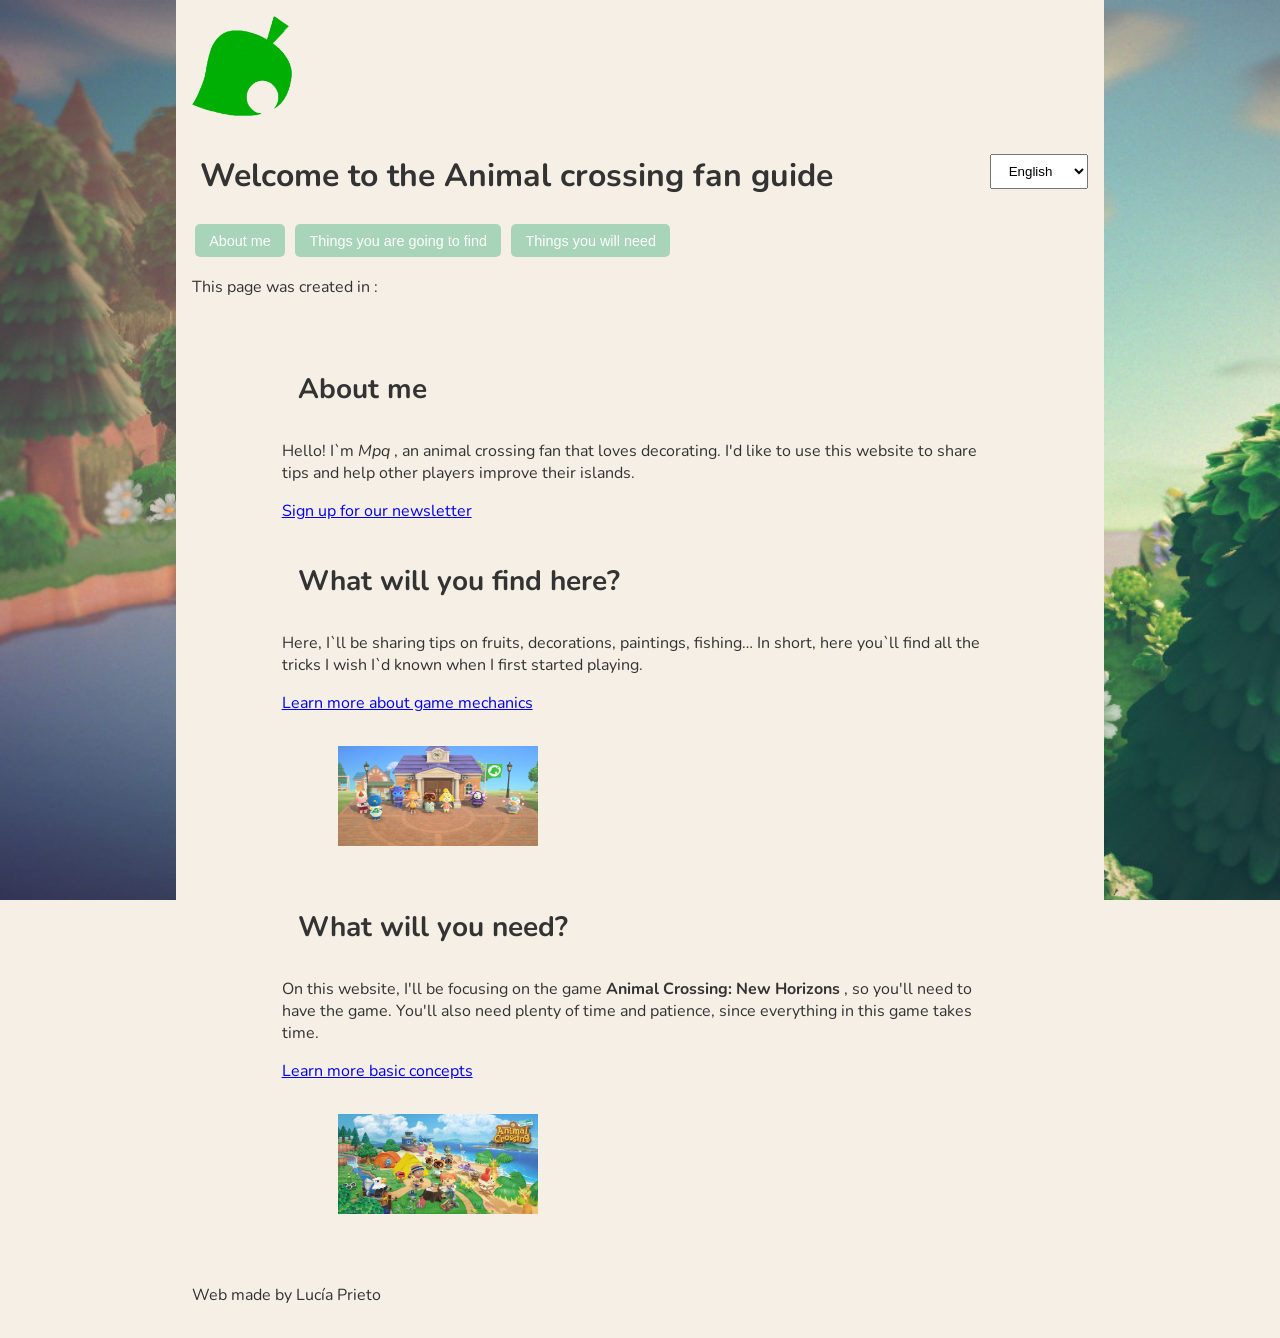
==== index.html @ 8a0dd383 "Inititial version of the web project" ====
<!DOCTYPE html>


<html lang="en-GB"> <!--ReqH1-->

    <head><!--ReqH2-->

        <meta charset="UTF-8">
        <meta name="viewpoint" content="width=device-width,initial-scale=1.0">
        <meta name="description" content="Introduction main page">
        <meta name="author" content="Lucía Prieto">
        <meta name="keywords" content="tips, animals">
        <title>Nook site</title>
        <link rel="stylesheet" href="css/styles.css">
        <script src="./js/i18n/i18n.js" defer> </script>
    </head>
    <body> 
        <div class="content">
        <header>
            <figure class="leaf-icon">
                <a href="./index.html">
                <img src="./resources/leaf1.png" alt="Home button" title="leaf home button" width="100" height="100">
                </a>
            </figure>
            <div class="header-bar">
            <h1 data-i18n="pages.home.title">Welcome to the Animal crossing fan guide</h1><!--ReqH5-->
             <select id="language-switcher"
            onchange="switchLanguage(this.value)">
            <option value="en">English</option>
            <option value="es">Español</option>
            </select>
            </div>
            <nav>
                <ul><!--ReqH8--><!--ReqH14-->
                    <li><a href="#intro" data-i18n="navigation.intro">About me</a></li> <!--ReqH11-->
                    <li><a href="#parts" data-i18n="navigation.parts">Things you are going to find</a></li><!--ReqH11-->
                    <li><a href="#necesary" data-i18n="navigation.necesary">Things you will need</a></li><!--ReqH11-->
                </ul>
            </nav>
                <p data-i18n="text.date">
                This page was created in :
                </p>
                <span id="event-date" data-date="2026-03-10"></span>
            
            
        </header>
        <main class="responsive"><!--ReqH3-->

            <section id="intro"><!--ReqH4-->

                <h2 data-i18n="title.intro">About me</h2><!--ReqH5-->

                <p ><span data-i18n="text1.intro">Hello! I`m </span><em>Mpq</em> <span data-i18n="text2.intro"> , an animal crossing fan that loves decorating.<!--ReqH6-->
                    I'd like to use this website to share tips and help other players 
                    improve their islands.</span></p>
                <a href="pages/news.html" data-i18n="link.newsletter">Sign up for our newsletter</a>
            </section>
            <section id="parts"><!--ReqH4-->

                <h2 data-i18n="title.finds">What will you find here?</h2>
                <p data-i18n="text.finds" >Here, I`ll be sharing tips on fruits, decorations, 
                    paintings, fishing… In short, here you`ll 
                    find all the tricks I wish I`d known when 
                    I first started playing.</p>
                    <a href="pages/fishing.html" data-i18n="link.mechanics">Learn more about game mechanics</a>
                    <figure class="imagen">
                    <img src="./resources/townhall.jpg" alt="Game cover with all characters in a bridge" title="game cover" width="200" height="100"><!--ReqH12-->
                    </figure>
            </section>
            <section id="necesary">
                <h2 data-i18n="title.needs">What will you need?</h2>
                <p ><span data-i18n="text1.needs">On this website, I'll be focusing on the game</span>
                    <strong>Animal Crossing: New Horizons</strong> <span data-i18n="text2.needs">, so you'll need to have the game. <!--ReqH6-->
                    You'll also need plenty of time and patience, 
                    since everything in this game takes time. </span></p>
                    <a href="pages/basics.html" data-i18n="link.basics">Learn more basic concepts</a>
                    <figure class="imagen">
                    <img src="./resources/game_cover.jpg" alt="Game cover with all characters" title="game cover" width="200" height="100"> <!--ReqH10-->
                    </figure>
                    <!--ReqH12-->
            </section>
        </main>
        <footer>
        <p data-i18n="footer">Web made by Lucía Prieto</p>
    </footer>
    </div>
    </body>
</html>
---- css/styles.css ----
@import url('https://fonts.googleapis.com/css2?family=Nunito&display=swap');
body{ /* ReqC1 */
    font-size: 1rem;/* ReqC2 */
    font-family:'Nunito',Verala Round;
    background-image: url("../resources/backgraund.png"); /* Add the backgroung img  */
    background-size: cover;
    background-attachment: fixed;
    background-color:#F5EFE6;
    color:#333333;
    margin:0;
    padding:0;/* ReqC4 */
}
.content{
    width: 70%; /*  Size of the content page*/
    margin: 0 auto;
    background-color: #F5EFE6;
    min-height: 100vh;
    padding: 1em;
}

h1{
    font-size:2rem;
    font-weight:bold;/* ReqC2 */
    margin:1.5rem 0 1rem;
    padding:0.5rem;/* ReqC3 */
}

h2{
    font-size:1.75rem;
    margin:1.5rem 0 1rem;/* ReqC2 */
    padding:1rem;/* ReqC3 */
}

main{
    width: 85vw;
    margin: 0 auto;
    padding: 2rem;/* ReqC2 *//* ReqC4 */
}
nav ul{
    list-style:nine;
    padding: 0;
    margin: 0;
}
nav li{
    display:inline-block;
}
nav a{/* ReqS13 */
    display: inline-block;
    padding:0.6em 1em;/* ReqC2 */
    margin:0.2em;/* ReqS15*/
    text-decoration:none;
    font-family:Arial,sans-serif;
    font-size:0.9rem;
    color:white;
    background-color: #A8D5BA;
    border-radius: 5px;

}
nav a:hover{/* ReqS14 */
    background-color: steelblue;
}

.responsive{
    width:80%;
    margin:0 auto;
    padding:1em;/* ReqC2 */
}
@media(max-width:768px){
    .responsive{
        width:90%;
        padding:0.8em;
    }
}
@media (max-width:480px){
    .responsive{
        width:100%;
        padding:0.6em;
    }
}

.header-bar {
 display: flex;
 justify-content: space-between; /* pushes elements apart */
 align-items: center; /* vertical alignment */
}
#language-switcher {
 width: auto; 
padding: 0.6em 1em;
 display:inline-block;
}

header:lang(es){
    color:#a8690c;
}
header:lang(en){
    color:#333333;
}

.leaf-icon{
    top: 0;
    left: 0;
    margin: 0;

}

.imagen{
    
    padding: 1em;
}
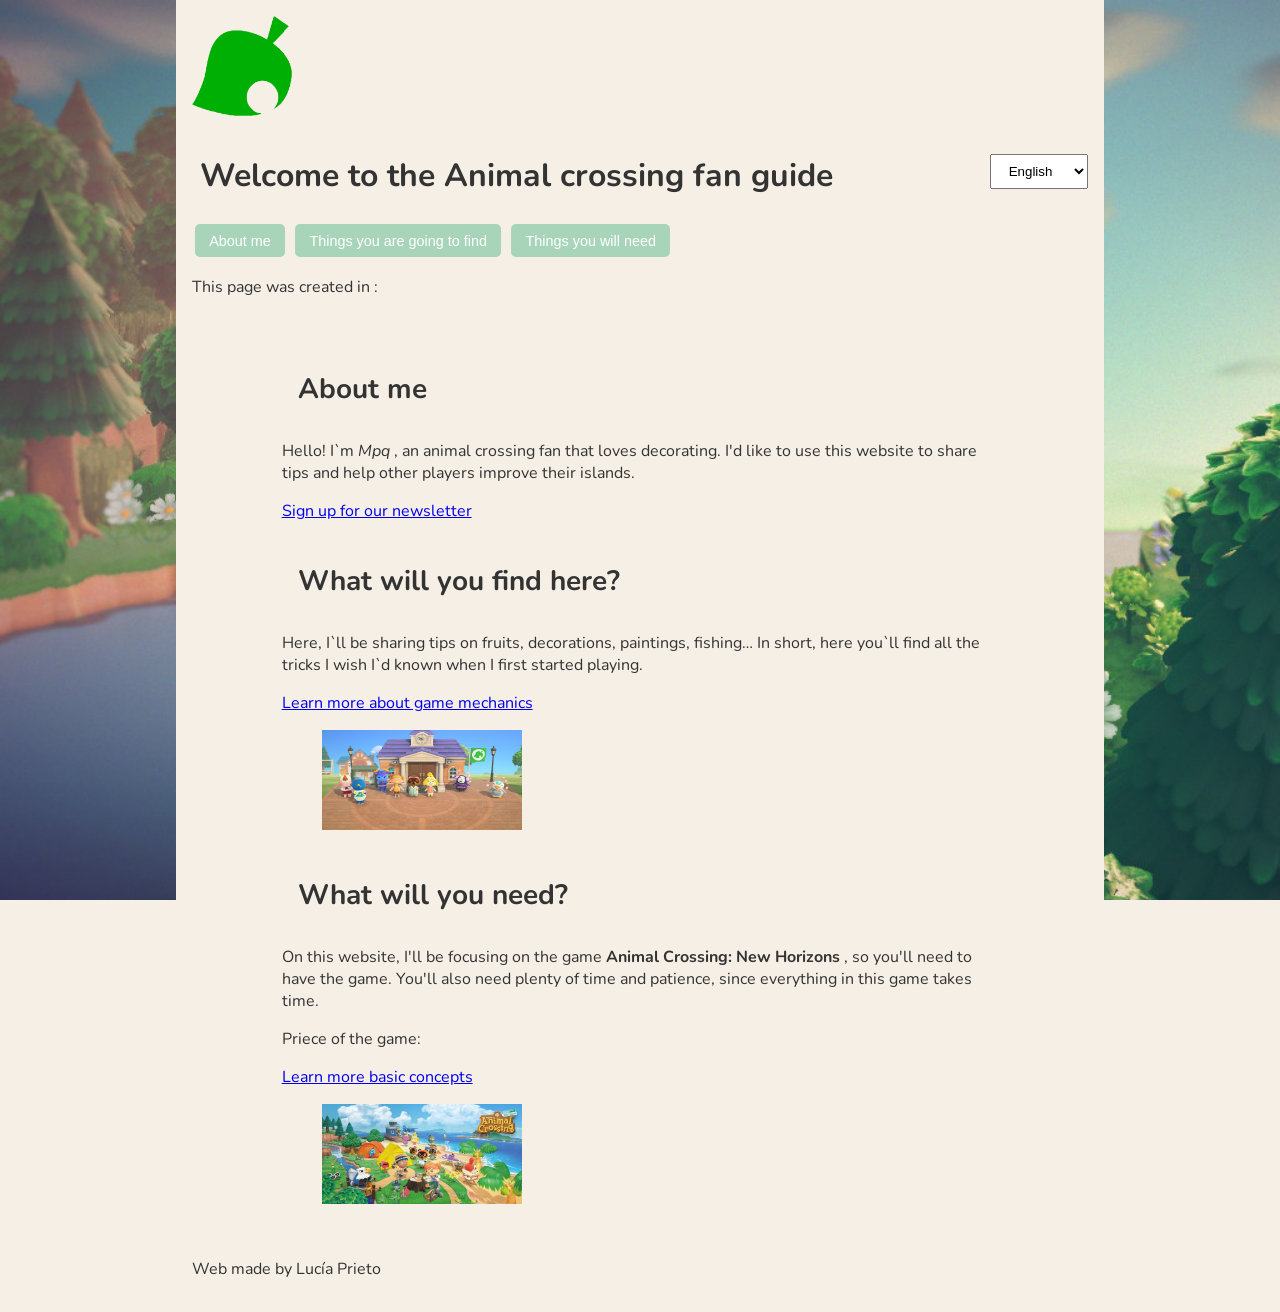
==== commit cafe2d9c: "new changes" ====
--- a/index.html
+++ b/index.html
@@ -19,20 +19,20 @@
         <header>
             <figure class="leaf-icon">
                 <a href="./index.html">
-                <img src="./resources/leaf1.png" alt="Home button" title="leaf home button" width="100" height="100">
+                <img src="./resources/leaf1.png" alt="Home button" title="leaf home button" width="100" height="100" id="home_img">
                 </a>
             </figure>
             <div class="header-bar">
             <h1 data-i18n="pages.home.title">Welcome to the Animal crossing fan guide</h1><!--ReqH5-->
              <select id="language-switcher"
-            onchange="switchLanguage(this.value)">
+            onchange="switchLanguage(this.value)"> <!--ReqI7 -->
             <option value="en">English</option>
             <option value="es">Español</option>
             </select>
             </div>
             <nav>
                 <ul><!--ReqH8--><!--ReqH14-->
-                    <li><a href="#intro" data-i18n="navigation.intro">About me</a></li> <!--ReqH11-->
+                    <li><a href="#intro" data-i18n="navigation.intro">About me</a></li> <!--ReqH11--> <!--Req I1-->
                     <li><a href="#parts" data-i18n="navigation.parts">Things you are going to find</a></li><!--ReqH11-->
                     <li><a href="#necesary" data-i18n="navigation.necesary">Things you will need</a></li><!--ReqH11-->
                 </ul>
@@ -50,7 +50,7 @@
 
                 <h2 data-i18n="title.intro">About me</h2><!--ReqH5-->
 
-                <p ><span data-i18n="text1.intro">Hello! I`m </span><em>Mpq</em> <span data-i18n="text2.intro"> , an animal crossing fan that loves decorating.<!--ReqH6-->
+                <!--Req I1--><p ><span data-i18n="text1.intro">Hello! I`m </span><em>Mpq</em> <span data-i18n="text2.intro"> , an animal crossing fan that loves decorating.<!--ReqH6-->
                     I'd like to use this website to share tips and help other players 
                     improve their islands.</span></p>
                 <a href="pages/news.html" data-i18n="link.newsletter">Sign up for our newsletter</a>
@@ -73,6 +73,8 @@
                     <strong>Animal Crossing: New Horizons</strong> <span data-i18n="text2.needs">, so you'll need to have the game. <!--ReqH6-->
                     You'll also need plenty of time and patience, 
                     since everything in this game takes time. </span></p>
+                    <p> <span data-i18n="example.currency">Priece of the game: </span>
+                        <span id="game-price" data-price="45.90"></span> </p>
                     <a href="pages/basics.html" data-i18n="link.basics">Learn more basic concepts</a>
                     <figure class="imagen">
                     <img src="./resources/game_cover.jpg" alt="Game cover with all characters" title="game cover" width="200" height="100"> <!--ReqH10-->
--- a/css/styles.css
+++ b/css/styles.css
@@ -60,18 +60,18 @@
     background-color: steelblue;
 }
 
-.responsive{
+.responsive{ /* ReqC20 */
     width:80%;
     margin:0 auto;
     padding:1em;/* ReqC2 */
 }
-@media(max-width:768px){
+@media(max-width:768px){ /* ReqC20 */
     .responsive{
         width:90%;
         padding:0.8em;
     }
 }
-@media (max-width:480px){
+@media (max-width:480px){ /* ReqC20 */
     .responsive{
         width:100%;
         padding:0.6em;
@@ -103,8 +103,15 @@
 
 }
 
-.imagen{
-    
-    padding: 1em;
+
+
+#game-price {
+    margin-left: 0.3em;
 }
 
+
+
+
+
+
+
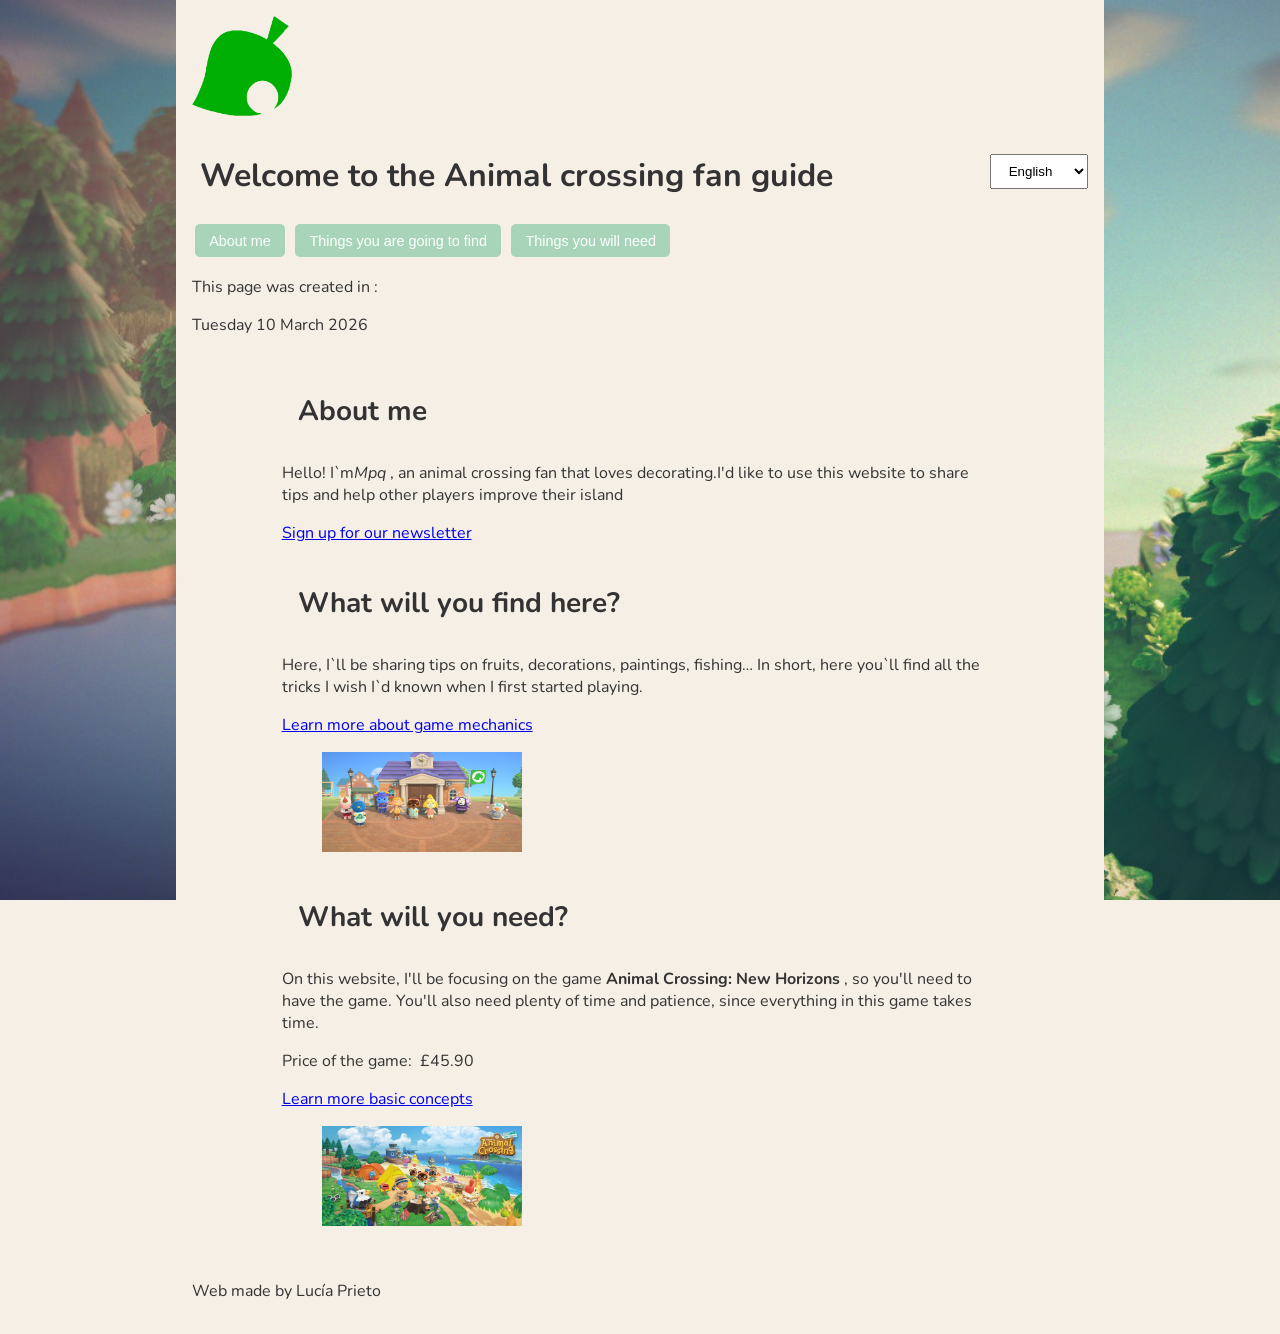
==== commit b4134154: "web solved problem" ====
--- a/index.html
+++ b/index.html
@@ -12,7 +12,7 @@
         <meta name="keywords" content="tips, animals">
         <title>Nook site</title>
         <link rel="stylesheet" href="css/styles.css">
-        <script src="./js/i18n/i18n.js" defer> </script>
+        <script src="./JS/i18n/i18n.js" defer> </script>
     </head>
     <body> 
         <div class="content">
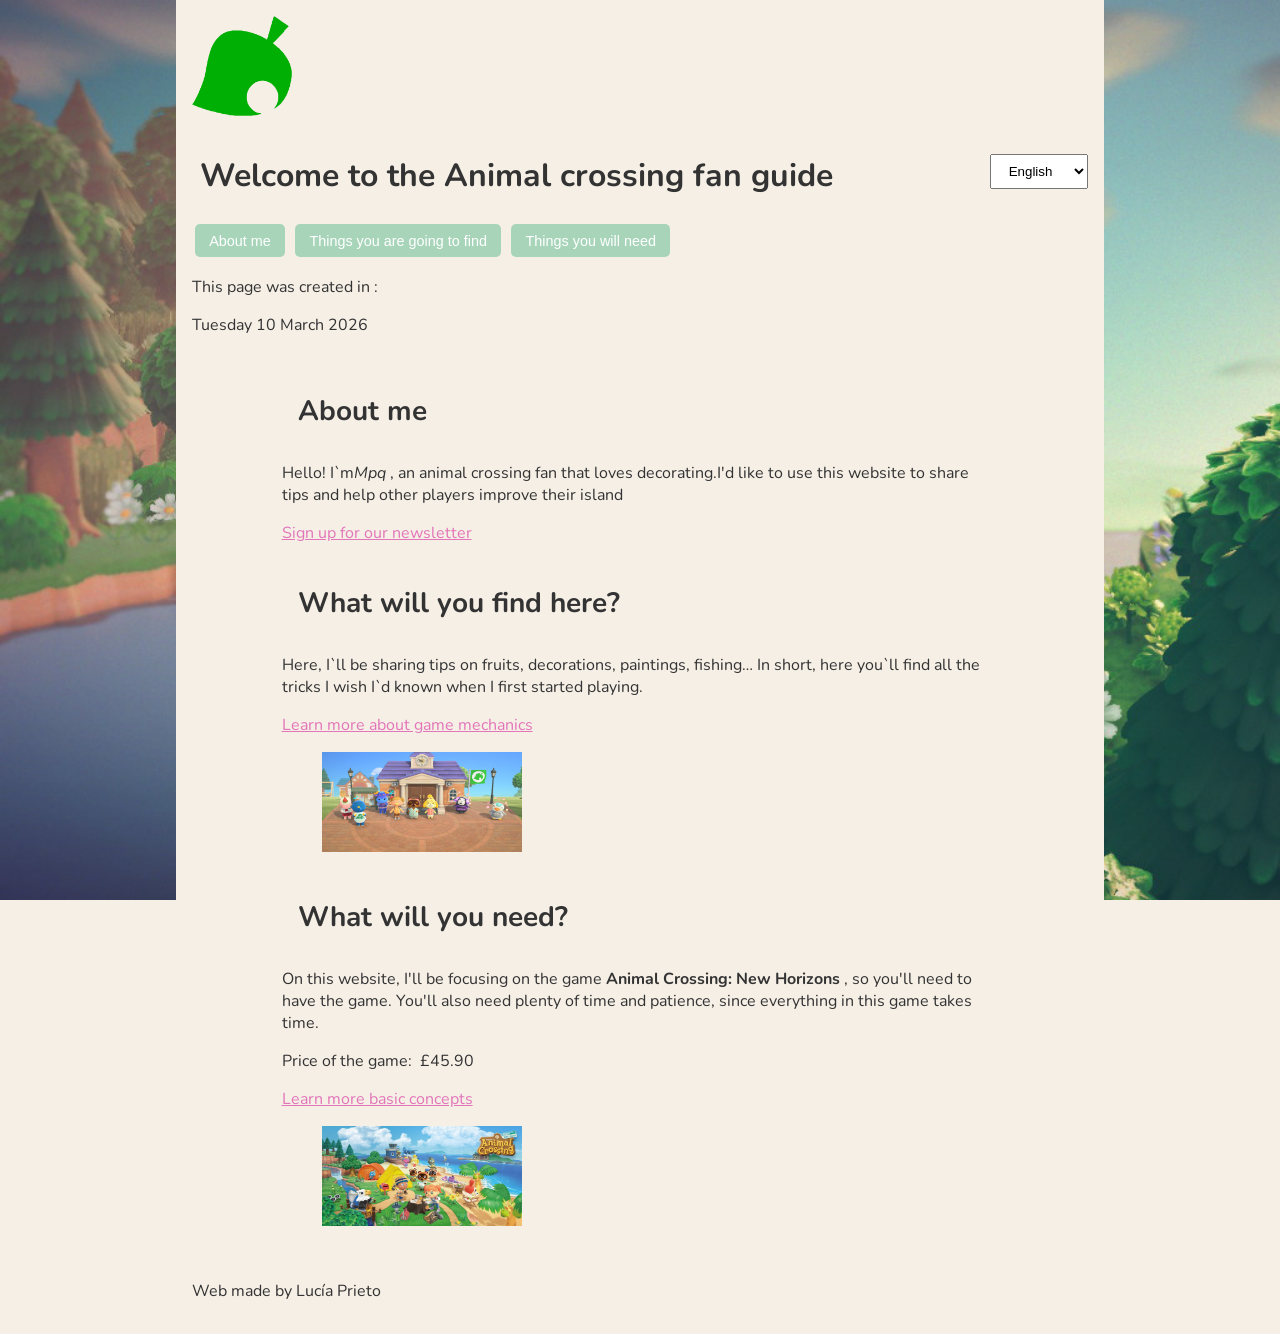
==== commit cf527db1: "changes in colors" ====
--- a/index.html
+++ b/index.html
@@ -53,7 +53,7 @@
                 <!--Req I1--><p ><span data-i18n="text1.intro">Hello! I`m </span><em>Mpq</em> <span data-i18n="text2.intro"> , an animal crossing fan that loves decorating.<!--ReqH6-->
                     I'd like to use this website to share tips and help other players 
                     improve their islands.</span></p>
-                <a href="pages/news.html" data-i18n="link.newsletter">Sign up for our newsletter</a>
+                <a href="pages/news.html" class="change" data-i18n="link.newsletter" class="change">Sign up for our newsletter</a>
             </section>
             <section id="parts"><!--ReqH4-->
 
@@ -62,7 +62,7 @@
                     paintings, fishing… In short, here you`ll 
                     find all the tricks I wish I`d known when 
                     I first started playing.</p>
-                    <a href="pages/fishing.html" data-i18n="link.mechanics">Learn more about game mechanics</a>
+                    <a href="pages/fishing.html"  class="change" data-i18n="link.mechanics" >Learn more about game mechanics</a>
                     <figure class="imagen">
                     <img src="./resources/townhall.jpg" alt="Game cover with all characters in a bridge" title="game cover" width="200" height="100"><!--ReqH12-->
                     </figure>
@@ -75,7 +75,7 @@
                     since everything in this game takes time. </span></p>
                     <p> <span data-i18n="example.currency">Priece of the game: </span>
                         <span id="game-price" data-price="45.90"></span> </p>
-                    <a href="pages/basics.html" data-i18n="link.basics">Learn more basic concepts</a>
+                    <a   href="pages/basics.html"  class="change" data-i18n="link.basics" >Learn more basic concepts</a>
                     <figure class="imagen">
                     <img src="./resources/game_cover.jpg" alt="Game cover with all characters" title="game cover" width="200" height="100"> <!--ReqH10-->
                     </figure>
--- a/css/styles.css
+++ b/css/styles.css
@@ -111,7 +111,11 @@
 
 
 
+.change {
+    color:rgb(227, 117, 185);
+}
 
 
 
 
+
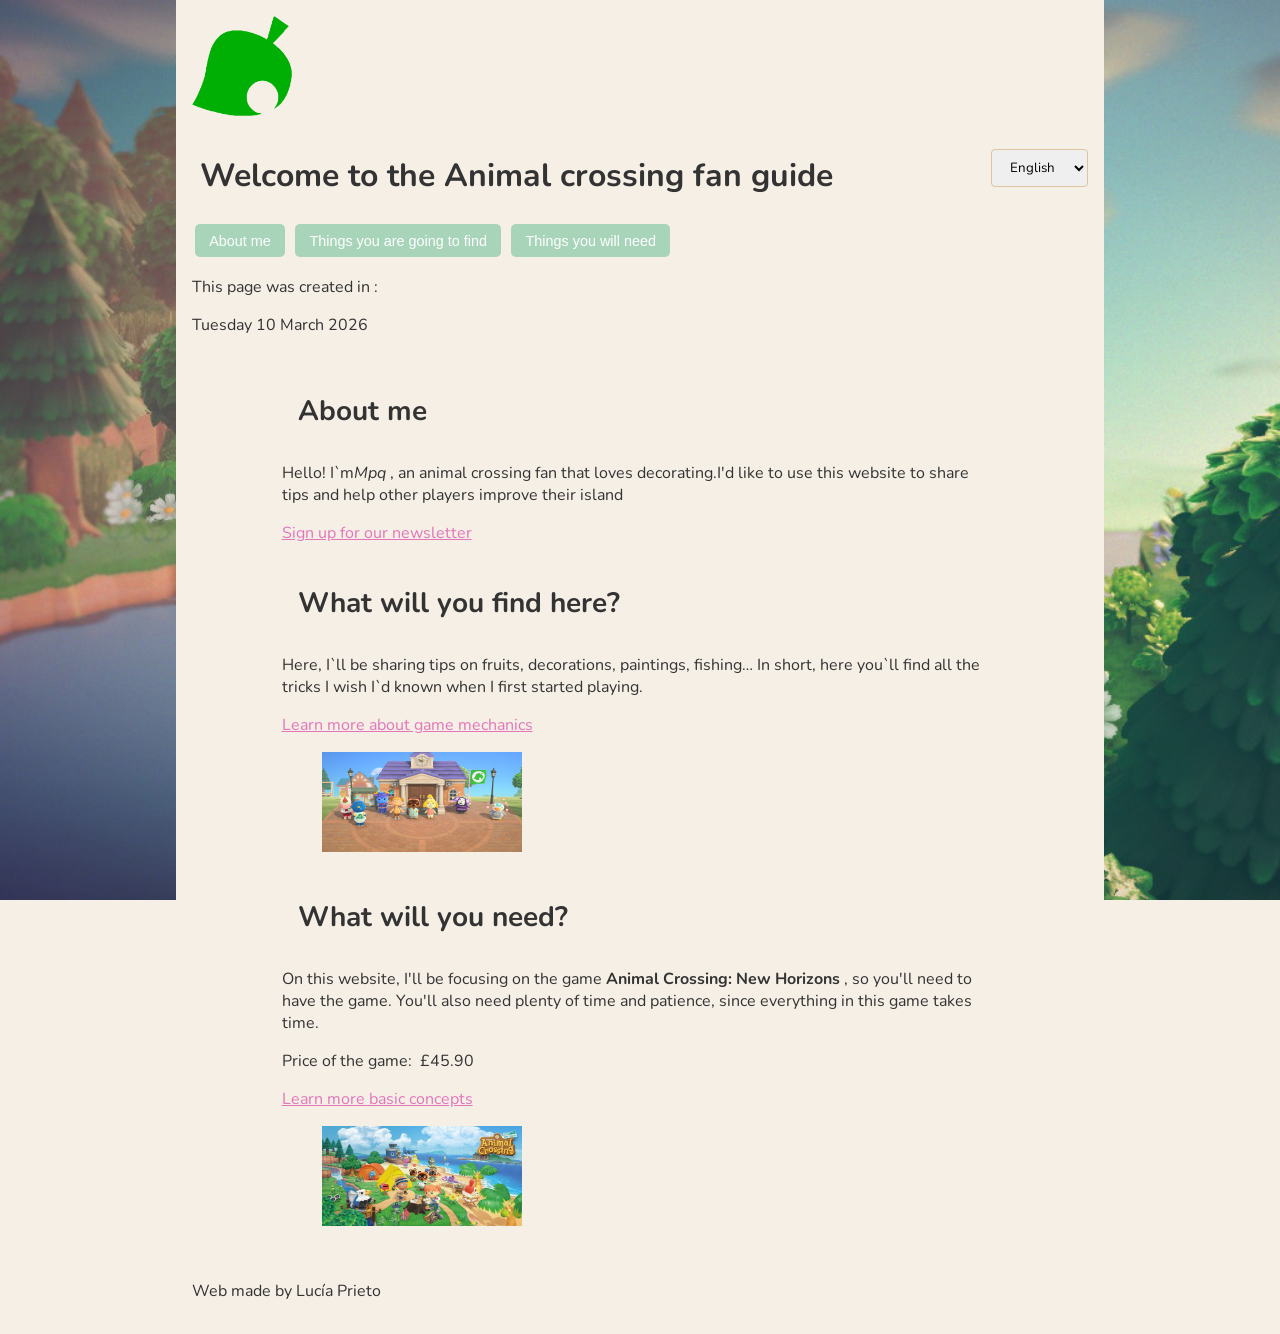
==== commit a3b99477: "Final version" ====
--- a/index.html
+++ b/index.html
@@ -12,6 +12,7 @@
         <meta name="keywords" content="tips, animals">
         <title>Nook site</title>
         <link rel="stylesheet" href="css/styles.css">
+        <link rel="stylesheet" href="css/index-styles.css">
         <script src="./JS/i18n/i18n.js" defer> </script>
     </head>
     <body> 
@@ -23,7 +24,7 @@
                 </a>
             </figure>
             <div class="header-bar">
-            <h1 data-i18n="pages.home.title">Welcome to the Animal crossing fan guide</h1><!--ReqH5-->
+            <h1 data-i18n="pages.home.title">Welcome to the Animal crossing fan guide</h1><!--ReqH5--> <!--ReqI1-->
              <select id="language-switcher"
             onchange="switchLanguage(this.value)"> <!--ReqI7 -->
             <option value="en">English</option>
@@ -32,7 +33,7 @@
             </div>
             <nav>
                 <ul><!--ReqH8--><!--ReqH14-->
-                    <li><a href="#intro" data-i18n="navigation.intro">About me</a></li> <!--ReqH11--> <!--Req I1-->
+                    <li><a href="#intro" data-i18n="navigation.intro">About me</a></li> <!--ReqH11--> <!--ReqI1-->
                     <li><a href="#parts" data-i18n="navigation.parts">Things you are going to find</a></li><!--ReqH11-->
                     <li><a href="#necesary" data-i18n="navigation.necesary">Things you will need</a></li><!--ReqH11-->
                 </ul>
--- a/css/styles.css
+++ b/css/styles.css
@@ -36,29 +36,8 @@
     margin: 0 auto;
     padding: 2rem;/* ReqC2 *//* ReqC4 */
 }
-nav ul{
-    list-style:nine;
-    padding: 0;
-    margin: 0;
-}
-nav li{
-    display:inline-block;
-}
-nav a{/* ReqS13 */
-    display: inline-block;
-    padding:0.6em 1em;/* ReqC2 */
-    margin:0.2em;/* ReqS15*/
-    text-decoration:none;
-    font-family:Arial,sans-serif;
-    font-size:0.9rem;
-    color:white;
-    background-color: #A8D5BA;
-    border-radius: 5px;
 
-}
-nav a:hover{/* ReqS14 */
-    background-color: steelblue;
-}
+
 
 .responsive{ /* ReqC20 */
     width:80%;
@@ -78,24 +57,6 @@
     }
 }
 
-.header-bar {
- display: flex;
- justify-content: space-between; /* pushes elements apart */
- align-items: center; /* vertical alignment */
-}
-#language-switcher {
- width: auto; 
-padding: 0.6em 1em;
- display:inline-block;
-}
-
-header:lang(es){
-    color:#a8690c;
-}
-header:lang(en){
-    color:#333333;
-}
-
 .leaf-icon{
     top: 0;
     left: 0;
@@ -103,19 +64,89 @@
 
 }
 
+th,td{/* ReqC17 */
+    border:1px solid #DCC5A2;
+    padding:0.6em;
+    text-align: left;
 
+}
+thead th{/* ReqC17 */
+    background-color: #EFE3D3;
+    font-weight: bold;
+}
 
-#game-price {
-    margin-left: 0.3em;
+input[type="email"]{ /* ReqC18 */
+width:100%;
+padding:0.5em;/* ReqC2 */
+margin:0.4em 0 1em;
+border:1px solid #DCC5A2;
+border-radius:4px;
+box-sizing:border-box;
+}
+.radiobut{/* ReqC19*/
+    display:flex;
+    align-items: center;
+    gap:0.4em;
+    
+}
+
+button{
+    padding:0.6em 1em;/* ReqC2 */
+    margin-right: 0.5em;
+    border:none;
+    background-color:#A8D5BA;
+    color:white;
+    border-radius:4px;
+    cursor:pointer
+}
+
+select{
+    width:100%;
+    padding:0.5em;/* ReqC2 */
+    margin:0.4em 0 1em 0;
+    border:1px solid #DCC5A2;
+    border-radius:4px;
+    font-family:inherit;
+    box-sizing: border-box;
+}
+
+.currency{/* ReqC7 */
+    margin:1.5em 0;
+    padding:1em;
+    border:1px solid #FFD6A5;
+    background-color: #FAF7F2;
+}
+
+.start{/* ReqC7 */
+    margin:1.5em 0;
+    padding:1em;/* ReqC2 */
+    border:1px solid #FFD6A5;
+    background-color: #FAF7F2;
+}
+
+.DIY{/* ReqC7 */
+    margin:1.5em 0;/* ReqC2 */
+    padding:1em;
+    border:1px solid #FFD6A5;
+    background-color: #FAF7F2;
+}
+
+.residents{/* ReqC7 */
+    margin:1.5em 0;
+    padding:1em;
+    border:1px solid #FFD6A5;
+    background-color: #FAF7F2;
 }
 
 
 
-.change {
-    color:rgb(227, 117, 185);
+#fishing{ /* ReqC8 */
+    font-weight:bold;
+}
+#bugs{ /* ReqC8 */
+    font-weight:bold;
 }
 
 
 
 
-
--- a/css/index-styles.css
+++ b/css/index-styles.css
@@ -0,0 +1,51 @@
+nav ul{
+    list-style:nine;
+    padding: 0;
+    margin: 0;
+}
+nav li{
+    display:inline-block;
+}
+nav a{/* ReqS13 */
+    display: inline-block;
+    padding:0.6em 1em;
+    margin:0.2em;/* ReqS15*/
+    text-decoration:none;
+    font-family:Arial,sans-serif;
+    font-size:0.9rem;
+    color:white;
+    background-color: #A8D5BA;
+    border-radius: 5px;
+
+}
+nav a:hover{/* ReqS14 */
+    background-color: steelblue;
+}
+header:lang(es){
+    color:#a8690c;
+}
+header:lang(en){
+    color:#333333;
+}
+
+#language-switcher {
+ width: auto; 
+padding: 0.6em 1em;
+ display:inline-block;
+}
+.header-bar {
+ display: flex;
+ justify-content: space-between; /* pushes elements apart */
+ align-items: center; /* vertical alignment */
+}
+
+#game-price {
+    margin-left: 0.3em;
+}
+.change {
+    color:rgb(227, 117, 185);
+}
+
+nav a:hover{/* ReqS14 */
+    background-color: steelblue;
+}
